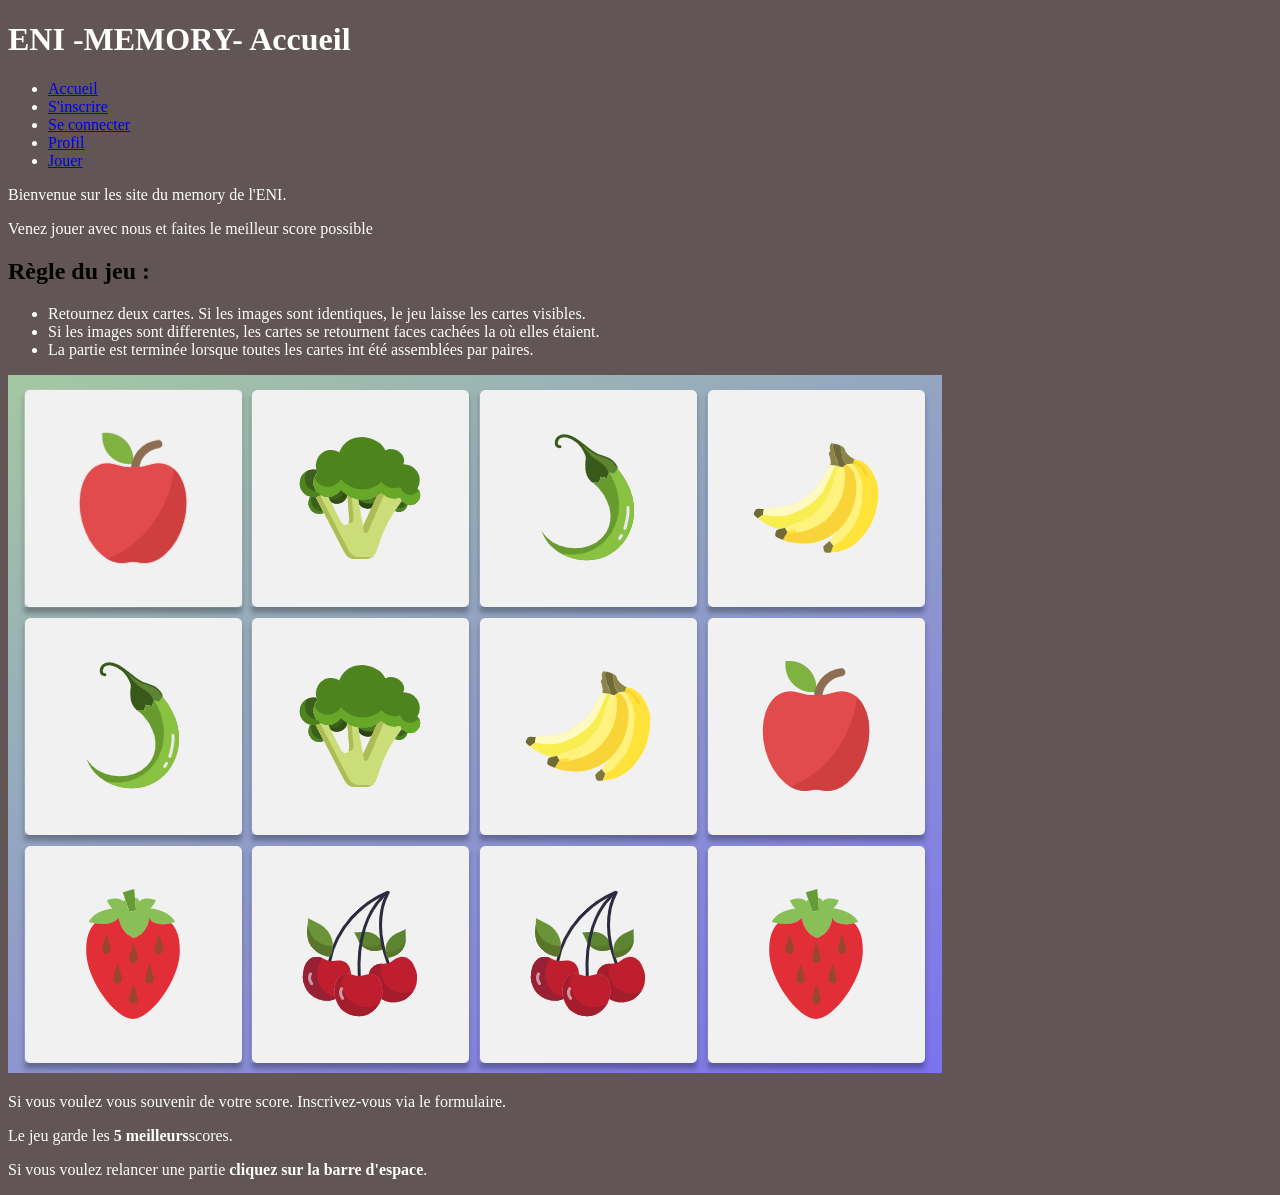
==== index.html @ 68bbaeb7 "création des structures titres et formilaires en HTML des pages : accueil, s'inscrire, se connecter," ====
<!DOCTYPE html>
<html lang="fr">
<head>
    <meta charset="UTF-8">
    <meta name="viewport" content="width=device-width, initial-scale=1.0">
    <link rel="stylesheet" href="style.css">
    <script src="script.js" defer></script>
    <title>Memory - ENI - Accueil</title>
</head>
<body>
    <h1>ENI -<strong>MEMORY</strong>- Accueil</h1>

    <nav>
        <ul>
            <li><a href="index.html">Accueil</a></li>
            <li><a href="inscription.html">S'inscrire</a></li>
            <li><a href="connexion.html">Se connecter</a></li>
            <li><a href="profil.html">Profil</a></li>
            <li><a href="jouer.html">Jouer</a></li>
        </ul>
    </nav>

    <p> Bienvenue sur les site du memory de l'ENI.</p>
    <p> Venez jouer avec nous et faites le meilleur score possible</p>

    <H2>Règle du jeu : </H2>

    <ul>
        <li>Retournez deux cartes. Si les images sont identiques, le jeu laisse les cartes visibles. </li>
        <li>Si les images sont differentes, les cartes se retournent faces cachées la où elles étaient.</li>
        <li>La partie est terminée lorsque toutes les cartes int été assemblées par paires.</li>
    </ul>

    <img src="ressources\memory-legume\memory_detail.png" alt="Présentation du tableau de jeu. 
    Il comprend trois lignes et quatre colonnes. Dans chaque celulle il y a un fruit et 
    un legume different. Biensûr, il y a des paires.">
    
    <p> Si vous voulez vous souvenir de votre score. Inscrivez-vous via le formulaire. </p>
    <p> Le jeu garde les <strong>5 meilleurs</strong>scores.</p>
    <p> Si vous voulez relancer une partie <strong>cliquez sur la barre d'espace</strong>.</p>


    
</body>
</html>
---- style.css ----
body{
    background-color: rgb(97, 85, 85);

}

h1{
    color: white;

}

p{
    color: white;

}

ul{
    color: white;

}
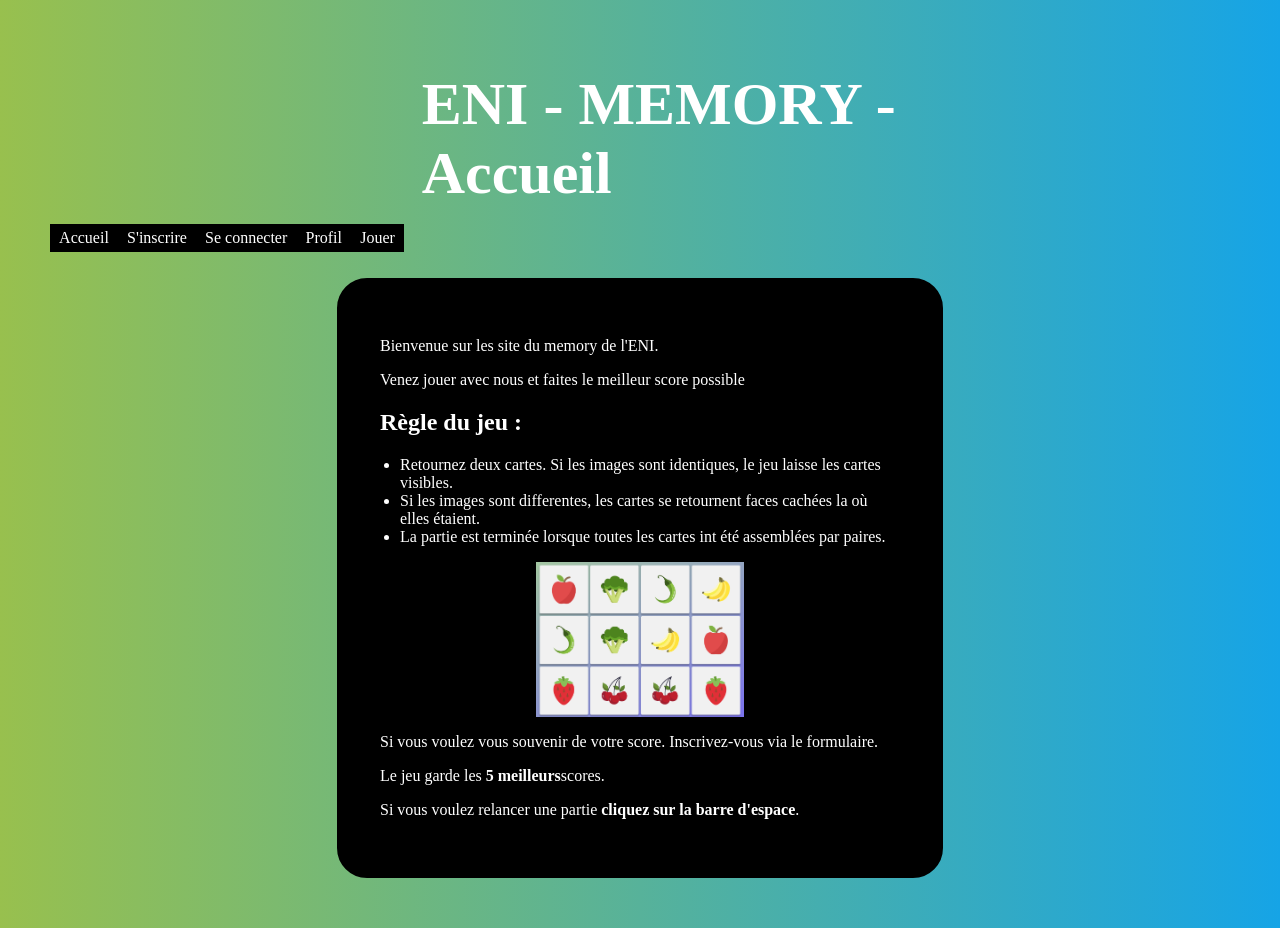
==== commit 8d0c75e9: "ID 10 finalisation de la page d'accueil" ====
--- a/index.html
+++ b/index.html
@@ -8,38 +8,53 @@
     <title>Memory - ENI - Accueil</title>
 </head>
 <body>
-    <h1>ENI -<strong>MEMORY</strong>- Accueil</h1>
+    
+    <h1>ENI - <strong>MEMORY</strong> - Accueil</h1>
 
-    <nav>
-        <ul>
-            <li><a href="index.html">Accueil</a></li>
-            <li><a href="inscription.html">S'inscrire</a></li>
-            <li><a href="connexion.html">Se connecter</a></li>
-            <li><a href="profil.html">Profil</a></li>
-            <li><a href="jouer.html">Jouer</a></li>
-        </ul>
-    </nav>
+    
 
-    <p> Bienvenue sur les site du memory de l'ENI.</p>
-    <p> Venez jouer avec nous et faites le meilleur score possible</p>
+        <nav>
+            <ul>
+                <li><a href="index.html">Accueil</a></li>
+                <li><a href="inscription.html">S'inscrire</a></li>
+                <li><a href="connexion.html">Se connecter</a></li>
+                <li><a href="profil.html">Profil</a></li>
+                <li><a href="jouer.html">Jouer</a></li>
+            </ul>
+        </nav>
 
-    <H2>Règle du jeu : </H2>
+    
 
-    <ul>
-        <li>Retournez deux cartes. Si les images sont identiques, le jeu laisse les cartes visibles. </li>
-        <li>Si les images sont differentes, les cartes se retournent faces cachées la où elles étaient.</li>
-        <li>La partie est terminée lorsque toutes les cartes int été assemblées par paires.</li>
-    </ul>
+<section id="blocCentral"> 
 
-    <img src="ressources\memory-legume\memory_detail.png" alt="Présentation du tableau de jeu. 
-    Il comprend trois lignes et quatre colonnes. Dans chaque celulle il y a un fruit et 
-    un legume different. Biensûr, il y a des paires.">
-    
-    <p> Si vous voulez vous souvenir de votre score. Inscrivez-vous via le formulaire. </p>
-    <p> Le jeu garde les <strong>5 meilleurs</strong>scores.</p>
-    <p> Si vous voulez relancer une partie <strong>cliquez sur la barre d'espace</strong>.</p>
+    <article>
+
+        <p> Bienvenue sur les site du memory de l'ENI.</p>
+        <p> Venez jouer avec nous et faites le meilleur score possible</p>
+
+        <H2>Règle du jeu : </H2>
+
+        
+
+            <ul id="ulBloc">
+                <li id="liBlocCentral">Retournez deux cartes. Si les images sont identiques, le jeu laisse les cartes visibles. </li>
+                <li id="liBlocCentral">Si les images sont differentes, les cartes se retournent faces cachées la où elles étaient.</li>
+                <li id="liBlocCentral">La partie est terminée lorsque toutes les cartes int été assemblées par paires.</li>
+            </ul>
 
 
+            <div id="parentImage">
+                <img id="imageMemory" src="ressources\memory-legume\memory_detail.png" alt="Présentation du tableau de jeu. 
+                Il comprend trois lignes et quatre colonnes. Dans chaque celulle il y a un fruit et 
+                un legume different. Biensûr, il y a des paires.">
+            </div>
+
+        <p> Si vous voulez vous souvenir de votre score. Inscrivez-vous via le formulaire. </p>
+        <p> Le jeu garde les <strong>5 meilleurs</strong>scores.</p>
+        <p> Si vous voulez relancer une partie <strong>cliquez sur la barre d'espace</strong>.</p>
+    
+    </article>
+</section>
     
 </body>
 </html>
--- a/style.css
+++ b/style.css
@@ -1,19 +1,115 @@
 body{
-    background-color: rgb(97, 85, 85);
+    margin: 0;
+    padding: 50px;
+    background: linear-gradient(90deg, rgb(152, 192, 78), rgb(22, 164, 230));;
+    
+    display: flex;
+    flex-direction: column;
+    justify-content: center;
+    align-items: center;
+   
+}
+
+h1{
+    
+    width: 45%;
+    margin-top: 20px;
+    margin-bottom: 0px;
+    padding-bottom: 0px;
+    padding-left: 8%;
+    color: white;
+    font-size: 60px;
+   /* background-color: blue;*/
+    
+}
+
+/* MENU */
+nav{
+    width: 100%;
+    margin-bottom: 10px; 
+    /*border: solid, 10px;*/ 
+    padding:0px; 
+    display: block;
+    background-color:none;
+    
+}
+
+nav ul{
+    display:flex; 
+    flex-direction: row;
+    justify-content: space-around; 
+    list-style-type: none; 
+    
+    width: 30%;
+    padding:0%;
+    background-color: black;
+}
+
+nav li{ 
+    margin: 5px;
+    
+    background-color: black;
+}
+
+a{
+    color:white;
+    text-decoration: none;
+}
+
+
+
+/* carré noir */
+
+#blocCentral{
+  
+    align-items: center; 
+    
+    background-color: black;
+    width: 520px;
+    height: auto;
+    margin: 0;
+    padding: 40px;
+    border: solid,black; 
+    border-radius: 30px;
+}
+
+#parentImage{
+    display:flex;
+    justify-content: center;
+    /*background-color: aqua;*/
 
 }
 
-h1{
+#imageMemory{
+    background-color: azure;
+    width: 40%;
+    height: 40%px;
+
+}
+
+
+
+h2{
     color: white;
 
 }
 
 p{
     color: white;
+    /*background-color: brown;*/
 
 }
 
-ul{
-    color: white;
+#ulBloc{
 
-}+    padding-left: 20px;
+   
+}
+
+#liBlocCentral{ 
+    
+    color: rgb(255, 255, 255);
+    
+    /*background-color: rgb(89, 15, 207);*/
+}
+
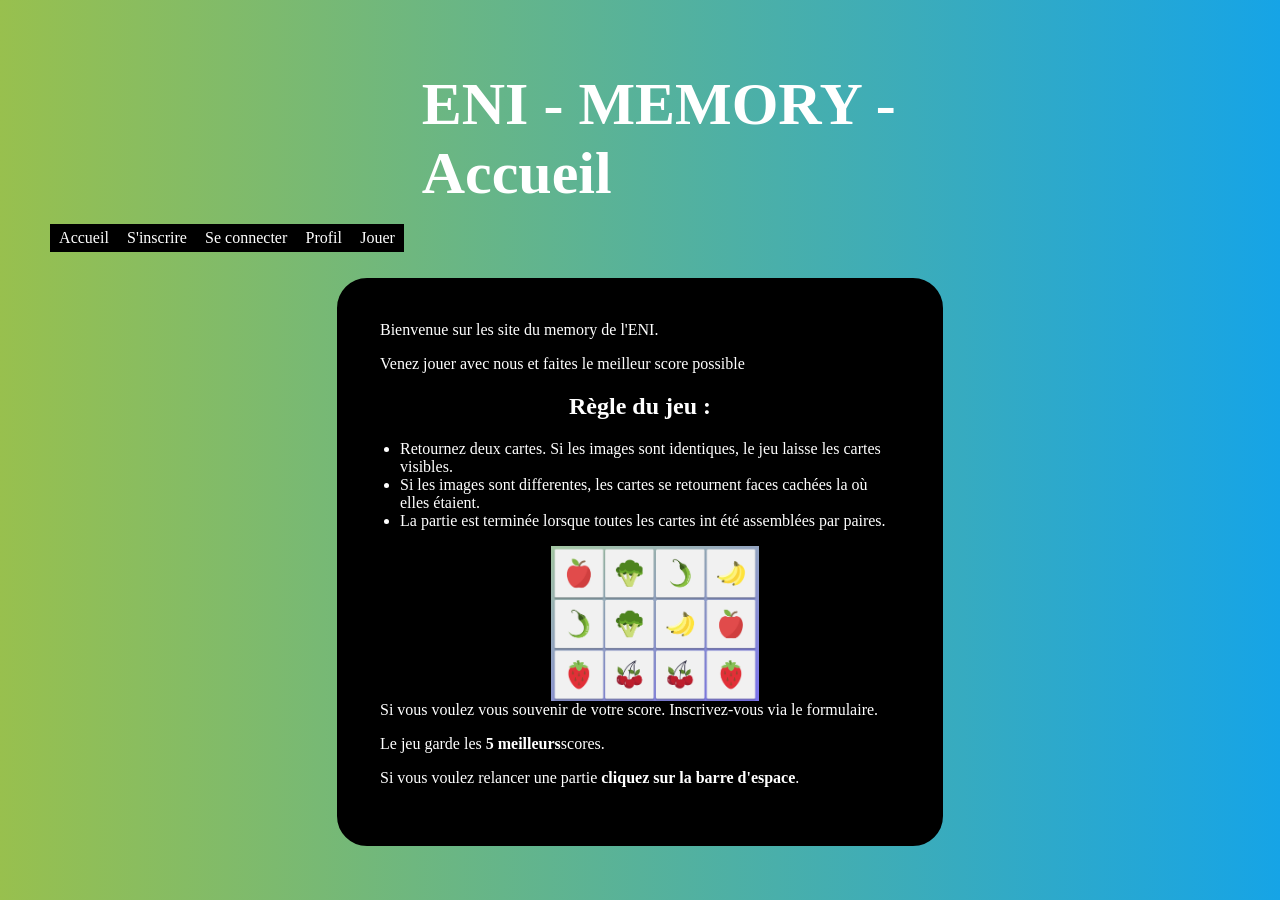
==== commit ba8c4197: "ID 40 Cliquer sur les cartes : toutes les cartes s'affichent." ====
--- a/index.html
+++ b/index.html
@@ -1,60 +1,56 @@
-<!DOCTYPE html>
-<html lang="fr">
-<head>
-    <meta charset="UTF-8">
-    <meta name="viewport" content="width=device-width, initial-scale=1.0">
-    <link rel="stylesheet" href="style.css">
-    <script src="script.js" defer></script>
-    <title>Memory - ENI - Accueil</title>
-</head>
-<body>
-    
-    <h1>ENI - <strong>MEMORY</strong> - Accueil</h1>
-
-    
-
-        <nav>
-            <ul>
-                <li><a href="index.html">Accueil</a></li>
-                <li><a href="inscription.html">S'inscrire</a></li>
-                <li><a href="connexion.html">Se connecter</a></li>
-                <li><a href="profil.html">Profil</a></li>
-                <li><a href="jouer.html">Jouer</a></li>
-            </ul>
-        </nav>
-
-    
-
-<section id="blocCentral"> 
-
-    <article>
-
-        <p> Bienvenue sur les site du memory de l'ENI.</p>
-        <p> Venez jouer avec nous et faites le meilleur score possible</p>
-
-        <H2>Règle du jeu : </H2>
-
-        
-
-            <ul id="ulBloc">
-                <li id="liBlocCentral">Retournez deux cartes. Si les images sont identiques, le jeu laisse les cartes visibles. </li>
-                <li id="liBlocCentral">Si les images sont differentes, les cartes se retournent faces cachées la où elles étaient.</li>
-                <li id="liBlocCentral">La partie est terminée lorsque toutes les cartes int été assemblées par paires.</li>
-            </ul>
-
-
-            <div id="parentImage">
-                <img id="imageMemory" src="ressources\memory-legume\memory_detail.png" alt="Présentation du tableau de jeu. 
-                Il comprend trois lignes et quatre colonnes. Dans chaque celulle il y a un fruit et 
-                un legume different. Biensûr, il y a des paires.">
-            </div>
-
-        <p> Si vous voulez vous souvenir de votre score. Inscrivez-vous via le formulaire. </p>
-        <p> Le jeu garde les <strong>5 meilleurs</strong>scores.</p>
-        <p> Si vous voulez relancer une partie <strong>cliquez sur la barre d'espace</strong>.</p>
-    
-    </article>
-</section>
-    
-</body>
-</html>
+<!DOCTYPE html>
+<html lang="fr">
+<head>
+    <meta charset="UTF-8">
+    <meta name="viewport" content="width=device-width, initial-scale=1.0">
+    <link rel="stylesheet" href="style.css">
+    <script src="script.js" defer></script>
+    <title>Memory - ENI - Accueil</title>
+</head>
+<body>
+    
+    <h1>ENI - <strong>MEMORY</strong> - Accueil</h1>
+
+    <nav>
+        <ul>
+            <li><a href="index.html">Accueil</a></li>
+            <li><a href="inscription.html">S'inscrire</a></li>
+            <li><a href="connexion.html">Se connecter</a></li>
+            <li><a href="profil.html">Profil</a></li>
+            <li><a href="jouer.html">Jouer</a></li>
+        </ul>
+    </nav>
+
+    <section id="blocCentral"> 
+
+        <article>
+
+            <p> Bienvenue sur les site du memory de l'ENI.</p>
+            <p> Venez jouer avec nous et faites le meilleur score possible</p>
+
+            <H2>Règle du jeu : </H2>
+
+            
+
+                <ul id="ulBloc">
+                    <li id="liBlocCentral">Retournez deux cartes. Si les images sont identiques, le jeu laisse les cartes visibles. </li>
+                    <li id="liBlocCentral">Si les images sont differentes, les cartes se retournent faces cachées la où elles étaient.</li>
+                    <li id="liBlocCentral">La partie est terminée lorsque toutes les cartes int été assemblées par paires.</li>
+                </ul>
+
+
+                <div id="parentImage">
+                    <img id="imageMemory" src="ressources\memory-legume\memory_detail.png" alt="Présentation du tableau de jeu. 
+                    Il comprend trois lignes et quatre colonnes. Dans chaque celulle il y a un fruit et 
+                    un legume different. Biensûr, il y a des paires.">
+                </div>
+
+            <p> Si vous voulez vous souvenir de votre score. Inscrivez-vous via le formulaire. </p>
+            <p> Le jeu garde les <strong>5 meilleurs</strong>scores.</p>
+            <p> Si vous voulez relancer une partie <strong>cliquez sur la barre d'espace</strong>.</p>
+        
+        </article>
+    </section>
+    
+</body>
+</html>
--- a/style.css
+++ b/style.css
@@ -1,115 +1,245 @@
-body{
-    margin: 0;
-    padding: 50px;
-    background: linear-gradient(90deg, rgb(152, 192, 78), rgb(22, 164, 230));;
-    
-    display: flex;
-    flex-direction: column;
-    justify-content: center;
-    align-items: center;
-   
-}
-
-h1{
-    
-    width: 45%;
-    margin-top: 20px;
-    margin-bottom: 0px;
-    padding-bottom: 0px;
-    padding-left: 8%;
-    color: white;
-    font-size: 60px;
-   /* background-color: blue;*/
-    
-}
-
-/* MENU */
-nav{
-    width: 100%;
-    margin-bottom: 10px; 
-    /*border: solid, 10px;*/ 
-    padding:0px; 
-    display: block;
-    background-color:none;
-    
-}
-
-nav ul{
-    display:flex; 
-    flex-direction: row;
-    justify-content: space-around; 
-    list-style-type: none; 
-    
-    width: 30%;
-    padding:0%;
-    background-color: black;
-}
-
-nav li{ 
-    margin: 5px;
-    
-    background-color: black;
-}
-
-a{
-    color:white;
-    text-decoration: none;
-}
-
-
-
-/* carré noir */
-
-#blocCentral{
-  
-    align-items: center; 
-    
-    background-color: black;
-    width: 520px;
-    height: auto;
-    margin: 0;
-    padding: 40px;
-    border: solid,black; 
-    border-radius: 30px;
-}
-
-#parentImage{
-    display:flex;
-    justify-content: center;
-    /*background-color: aqua;*/
-
-}
-
-#imageMemory{
-    background-color: azure;
-    width: 40%;
-    height: 40%px;
-
-}
-
-
-
-h2{
-    color: white;
-
-}
-
-p{
-    color: white;
-    /*background-color: brown;*/
-
-}
-
-#ulBloc{
-
-    padding-left: 20px;
-   
-}
-
-#liBlocCentral{ 
-    
-    color: rgb(255, 255, 255);
-    
-    /*background-color: rgb(89, 15, 207);*/
-}
-
+body{
+    margin: 0;
+    padding: 50px;
+    background: linear-gradient(90deg, rgb(152, 192, 78), rgb(22, 164, 230));;
+    
+    display: flex;
+    flex-direction: column;
+    justify-content: center;
+    align-items: center; 
+}
+
+h1{   
+    width: 45%;
+    margin-top: 20px;
+    margin-bottom: 0px;
+    padding-bottom: 0px;
+    padding-left: 8%;
+    color: white;
+    font-size: 60px;
+   /* background-color: blue;*/
+    
+}
+
+/* -------- MENU----------*/
+
+nav{
+    width: 100%;
+    margin-bottom: 10px; 
+    /*border: solid, 10px;*/ 
+    padding:0px; 
+    display: block;
+    background-color:none;
+    
+}
+
+nav ul{
+    display:flex; 
+    flex-direction: row;
+    justify-content: space-around; 
+    list-style-type: none; 
+    
+    width: 30%;
+    padding:0%;
+    background-color: black;
+}
+
+nav li{ 
+    margin: 5px;
+    
+    background-color: black;
+}
+
+a{
+    color:white;
+    text-decoration: none;
+}
+
+
+/* -------- ACCUEIL----------*/
+/* carré noir Accueil*/
+
+#blocCentral{
+  
+    align-items: center; 
+    
+    background-color: black;
+    width: 520px;
+    height: auto;
+    margin: 0;
+    padding: 40px;
+    border: solid,black; 
+    border-radius: 30px;
+}
+
+#parentImage{
+    display:flex;
+    justify-content: center;
+    /*background-color: aqua;*/
+
+}
+
+#imageMemory{
+    background-color: azure;
+    width: 40%;
+    height: 40%px;
+
+}
+
+
+h2{
+    color: white;
+
+}
+
+p{
+    color: white;
+    /*background-color: brown;*/
+
+}
+
+#ulBloc{
+
+    padding-left: 20px;
+   
+}
+
+#liBlocCentral{ 
+    
+    color: rgb(255, 255, 255);
+    
+    /*background-color: rgb(89, 15, 207);*/
+}
+
+/* -------- INSCRIPTION ----------*/
+/* carré noir S'inscrire */
+
+h2{
+    Display: flex; 
+    justify-content: center;
+
+    
+}
+
+#buttons{
+    Display: flex; 
+    justify-content: space-around;
+    margin-top: 50px;
+
+
+}
+
+#blocCentralSInscrire{
+  
+    align-items: center; 
+    
+    background-color:black;
+    width: 500px;
+    height: 480px;
+    margin: 0;
+    padding: 30px;
+     
+    border-radius: 30px;
+}
+
+label{
+    color:white;
+}
+
+#texte{
+ color: white;
+    margin-top: 5px;
+  border: none;
+  background: transparent;
+  border-bottom: 1px solid #d3d3da;
+  outline: none;
+}
+
+input{
+    
+    margin-bottom: 10px;
+     
+
+
+}
+
+p{
+    margin-top: 0;
+ 
+    
+
+}
+
+
+
+
+
+/* -------- PROFIL----------*/
+/* carré noir Profil */
+
+#blocCentralProfil{
+  
+    align-items: center; 
+    
+    background-color: black;
+    width: 400px;
+    height: auto;
+    margin: 0;
+    padding: 40px;
+    border: solid,black; 
+    border-radius: 30px;
+}
+
+
+#questionProfil{
+    width: 100%;
+    height: 100%;
+    margin-bottom: 30px;
+    display: flex;
+    justify-content: center;
+
+    background-color: aquamarine;
+
+}
+
+#logoInterrogation{
+     width: 60px;  /* Largeur fixe */
+     height: auto;
+     border: solid, rgb(255, 255, 255), 2px;
+     border-radius: 50%;
+}
+
+
+/* -------- JOUER ----------*/
+
+#plateauLegumes{
+    width: 500px;
+    height: 400px;
+    border: solid, 15px; black;
+    border-radius: 5%;
+    background-color: black;
+   
+
+}
+
+#plateauLegumes td{
+    background-color: grey;
+    border: solid, 1px, grey;
+    border-radius: 12%;
+    margin:0%;
+    padding:0%;
+    
+    
+
+    
+}
+
+img{
+    background-color: grey;
+    margin-left:30px; 
+    padding:0px;
+    
+
+
+
+}
